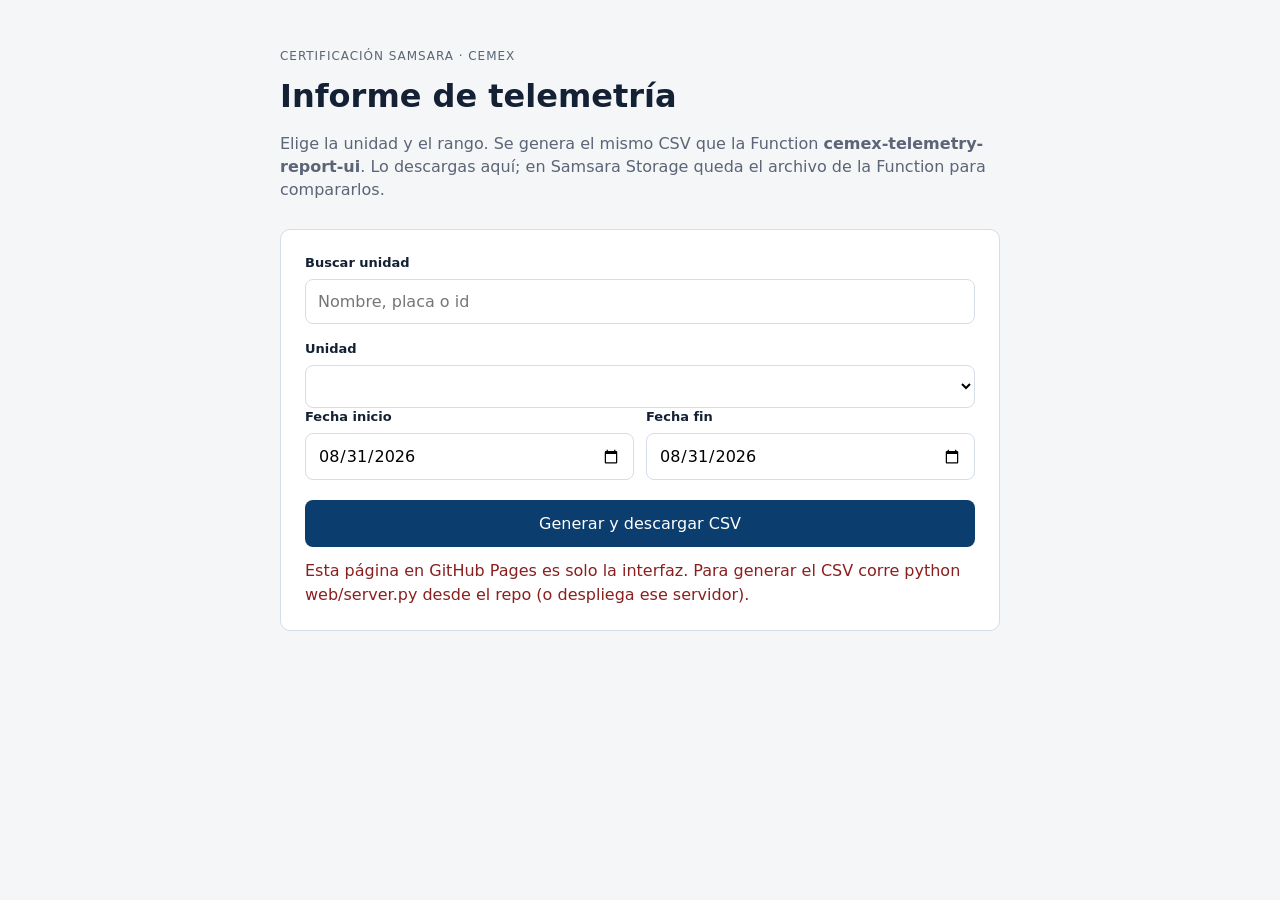
==== index.html @ ae3daeab "Publish the portal from the repo root on GitHub Pages. Branch deploys only serve / or /docs; without" ====
<!DOCTYPE html>
<html lang="es">
  <head>
    <meta charset="utf-8" />
    <meta http-equiv="refresh" content="0; url=./web/" />
    <title>Informe CEMEX</title>
    <script>
      location.replace("./web/");
    </script>
  </head>
  <body>
    <p><a href="./web/">Abrir informe CEMEX</a></p>
  </body>
</html>
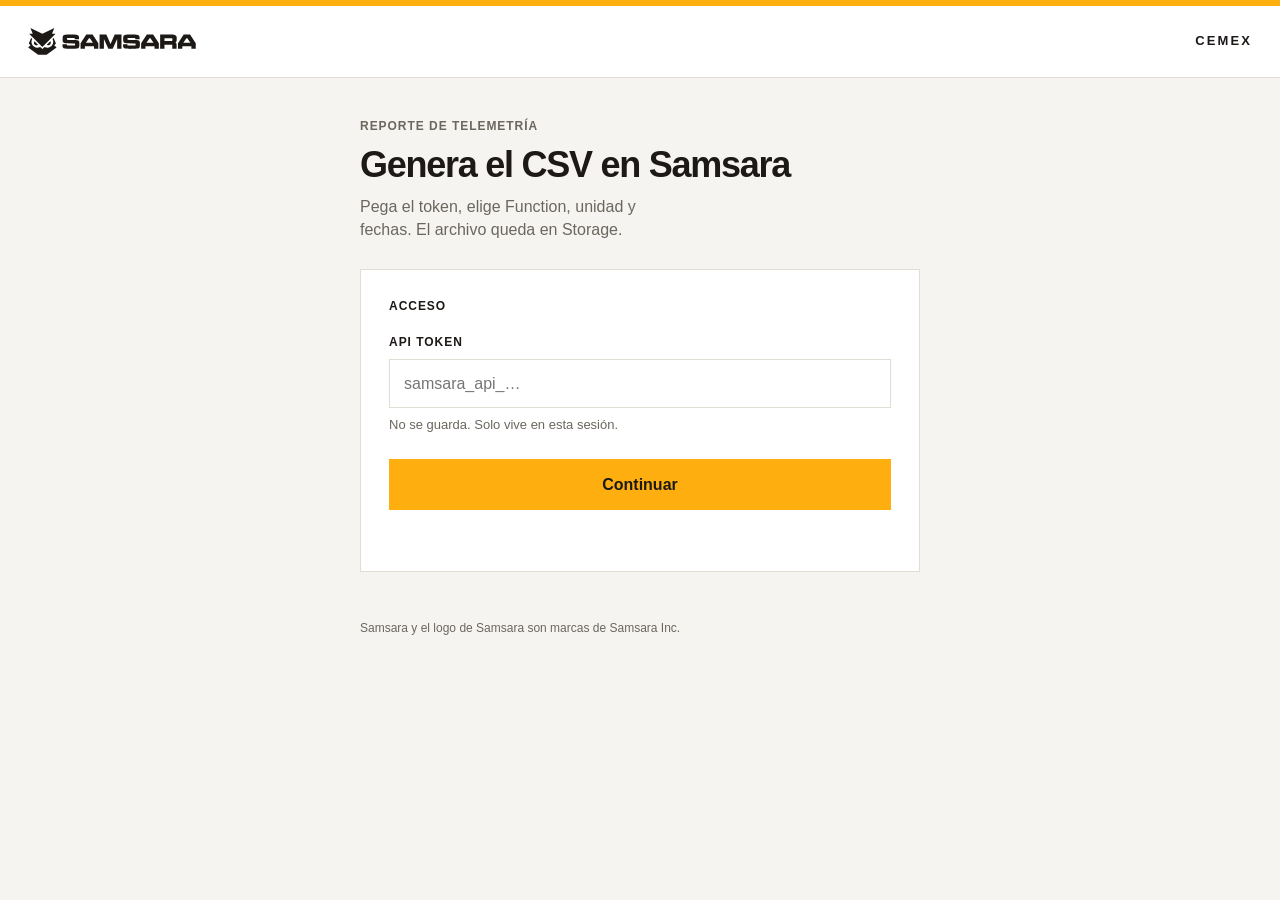
==== commit 7a662617: "Quitar el redirect loop entre / y /web/ en Pages. Co-authored-by: Cursor <cursoragent@cursor.com>" ====
--- a/index.html
+++ b/index.html
@@ -2,13 +2,93 @@
 <html lang="es">
   <head>
     <meta charset="utf-8" />
-    <meta http-equiv="refresh" content="0; url=./web/" />
-    <title>Informe CEMEX</title>
-    <script>
-      location.replace("./web/");
-    </script>
+    <meta name="viewport" content="width=device-width, initial-scale=1" />
+    <meta http-equiv="Cache-Control" content="no-cache" />
+    <title>CEMEX · Samsara</title>
+    <link rel="icon" href="./web/logo-samsara-mark.svg" type="image/svg+xml" />
+    <link rel="stylesheet" href="./web/styles.css?v=12" />
   </head>
   <body>
-    <p><a href="./web/">Abrir informe CEMEX</a></p>
+    <div class="signal" aria-hidden="true"></div>
+    <header class="topbar">
+      <a class="logo" href="https://www.samsara.com" target="_blank" rel="noopener" aria-label="Samsara">
+        <img src="./web/logo-samsara.svg" alt="Samsara" width="168" height="27" />
+      </a>
+      <p class="topbar-product">CEMEX</p>
+    </header>
+
+    <main class="shell">
+      <section class="intro">
+        <p class="kicker">Reporte de telemetría</p>
+        <h1>Genera el CSV en Samsara</h1>
+        <p class="lede">Pega el token, elige Function, unidad y fechas. El archivo queda en Storage.</p>
+      </section>
+
+      <section id="gate" class="card">
+        <p class="card-title">Acceso</p>
+        <label for="token">API token</label>
+        <input
+          id="token"
+          type="password"
+          autocomplete="off"
+          spellcheck="false"
+          placeholder="samsara_api_…"
+        />
+        <p class="field-help">No se guarda. Solo vive en esta sesión.</p>
+        <button id="unlock" type="button">Continuar</button>
+        <p id="gateStatus" class="status" role="status"></p>
+      </section>
+
+      <section id="workspace" class="hidden">
+        <section class="card">
+          <div class="toolbar">
+            <p id="fleetMeta" class="hint"></p>
+            <button id="lock" type="button" class="ghost">Salir</button>
+          </div>
+
+          <p class="card-title">Corrida</p>
+
+          <label for="function">Function</label>
+          <select id="function"></select>
+          <p class="field-help">Nombre exacto. El token tiene que ser de esta misma org, con Functions Write.</p>
+
+          <label for="filter">Unidad</label>
+          <input id="filter" type="search" placeholder="Buscar nombre, placa o id" autocomplete="off" />
+          <select id="vehicle"></select>
+
+          <div class="row">
+            <div>
+              <label for="start">Inicio</label>
+              <input id="start" type="date" />
+            </div>
+            <div>
+              <label for="end">Fin</label>
+              <input id="end" type="date" />
+            </div>
+          </div>
+          <p class="field-help">Hasta 7 días. El CSV se escribe en Samsara Storage.</p>
+
+          <button id="generate" type="button">Generar reporte</button>
+          <p id="status" class="status" role="status"></p>
+        </section>
+
+        <section id="result" class="card result hidden">
+          <p class="eyebrow">Listo en Samsara Storage</p>
+          <p id="resultSummary"></p>
+          <p id="storagePath" class="path"></p>
+          <p id="correlation" class="hint"></p>
+          <button id="downloadCsv" type="button" disabled>Descargar CSV</button>
+          <div class="actions">
+            <a id="storageLink" class="button-link" href="#" target="_blank" rel="noopener">Abrir Storage</a>
+            <a id="functionLink" class="button-link ghost-link" href="#" target="_blank" rel="noopener">Ver Function</a>
+          </div>
+        </section>
+      </section>
+    </main>
+
+    <footer class="foot">
+      Samsara y el logo de Samsara son marcas de Samsara Inc.
+    </footer>
+    <script src="./web/app.js?v=12" type="module"></script>
   </body>
 </html>
--- a/web/styles.css
+++ b/web/styles.css
@@ -0,0 +1,294 @@
+:root {
+  --ink: #1c1917;
+  --muted: #6b675f;
+  --line: #e0ddd5;
+  --bg: #f5f4f1;
+  --card: #ffffff;
+  --signal: #feaf0f;
+  --signal-hover: #f09f00;
+  --ok: #1f6b3a;
+  --err: #b42318;
+}
+
+* {
+  box-sizing: border-box;
+}
+
+body {
+  margin: 0;
+  min-height: 100vh;
+  background: var(--bg);
+  color: var(--ink);
+  font: 16px/1.45 "Helvetica Neue", Helvetica, Arial, sans-serif;
+}
+
+.signal {
+  height: 6px;
+  background: var(--signal);
+}
+
+.topbar {
+  display: flex;
+  align-items: center;
+  justify-content: space-between;
+  gap: 16px;
+  min-height: 72px;
+  padding: 0 28px;
+  background: #fff;
+  border-bottom: 1px solid var(--line);
+}
+
+.logo {
+  display: flex;
+  align-items: center;
+  line-height: 0;
+}
+
+.logo img {
+  display: block;
+  width: 168px;
+  height: auto;
+}
+
+.topbar-product {
+  margin: 0;
+  font-size: 13px;
+  font-weight: 700;
+  letter-spacing: 0.16em;
+  text-transform: uppercase;
+}
+
+.shell {
+  width: min(560px, calc(100% - 40px));
+  margin: 40px auto 48px;
+}
+
+.intro {
+  margin-bottom: 28px;
+}
+
+.kicker,
+.eyebrow,
+label,
+.card-title {
+  font-size: 12px;
+  font-weight: 700;
+  letter-spacing: 0.08em;
+  text-transform: uppercase;
+}
+
+.kicker {
+  margin: 0 0 10px;
+  color: var(--muted);
+}
+
+h1 {
+  margin: 0 0 10px;
+  font-size: 36px;
+  font-weight: 650;
+  letter-spacing: -0.035em;
+  line-height: 1.1;
+}
+
+.lede {
+  margin: 0;
+  color: var(--muted);
+  max-width: 36ch;
+}
+
+.card {
+  background: var(--card);
+  border: 1px solid var(--line);
+  padding: 28px;
+}
+
+.card + .card,
+#workspace .card + .card {
+  margin-top: 16px;
+}
+
+.card-title {
+  margin: 0 0 18px;
+}
+
+label {
+  display: block;
+  margin: 18px 0 8px;
+}
+
+.card > label:first-of-type,
+.card-title + label {
+  margin-top: 0;
+}
+
+.field-help {
+  margin: 8px 0 0;
+  color: var(--muted);
+  font-size: 13px;
+}
+
+input,
+select,
+button,
+.button-link {
+  width: 100%;
+  font: inherit;
+}
+
+input,
+select {
+  border: 1px solid var(--line);
+  border-radius: 0;
+  padding: 12px 14px;
+  background: #fff;
+  color: var(--ink);
+}
+
+#filter {
+  margin-bottom: 8px;
+}
+
+input:focus,
+select:focus {
+  outline: 2px solid var(--ink);
+  outline-offset: 1px;
+}
+
+.row {
+  display: grid;
+  grid-template-columns: 1fr 1fr;
+  gap: 12px;
+}
+
+button,
+.button-link {
+  display: inline-block;
+  margin-top: 24px;
+  border: 0;
+  border-radius: 0;
+  padding: 14px 16px;
+  background: var(--signal);
+  color: var(--ink);
+  font-weight: 700;
+  text-align: center;
+  text-decoration: none;
+  cursor: pointer;
+}
+
+button:hover,
+.button-link:hover {
+  background: var(--signal-hover);
+}
+
+button:disabled {
+  opacity: 0.45;
+  cursor: not-allowed;
+}
+
+.actions {
+  display: grid;
+  grid-template-columns: 1fr 1fr;
+  gap: 12px;
+}
+
+.actions > * {
+  margin-top: 16px;
+}
+
+.ghost-link {
+  background: transparent;
+  border: 1px solid var(--ink);
+}
+
+.ghost-link:hover {
+  background: #fff6e0;
+}
+
+.status {
+  min-height: 1.3em;
+  margin: 14px 0 0;
+  color: var(--muted);
+  font-size: 14px;
+}
+
+.status.ok {
+  color: var(--ok);
+}
+
+.status.err {
+  color: var(--err);
+}
+
+.hint {
+  margin: 0;
+  color: var(--muted);
+  font-size: 13px;
+}
+
+.eyebrow {
+  margin: 0 0 8px;
+}
+
+.path {
+  margin: 12px 0;
+  padding: 12px;
+  background: var(--bg);
+  font: 12px/1.45 ui-monospace, Menlo, monospace;
+  word-break: break-all;
+}
+
+.toolbar {
+  display: flex;
+  justify-content: space-between;
+  align-items: center;
+  gap: 12px;
+  margin-bottom: 20px;
+}
+
+button.ghost {
+  width: auto;
+  margin-top: 0;
+  padding: 8px 12px;
+  background: transparent;
+  border: 1px solid var(--line);
+  font-weight: 600;
+}
+
+button.ghost:hover {
+  background: var(--bg);
+}
+
+.result {
+  border-color: var(--ink);
+}
+
+.foot {
+  width: min(560px, calc(100% - 40px));
+  margin: 0 auto 48px;
+  color: var(--muted);
+  font-size: 12px;
+}
+
+.hidden {
+  display: none;
+}
+
+@media (max-width: 640px) {
+  .topbar {
+    padding: 0 20px;
+    min-height: 64px;
+  }
+
+  .logo img {
+    width: 132px;
+  }
+
+  h1 {
+    font-size: 30px;
+  }
+
+  .row,
+  .actions {
+    grid-template-columns: 1fr;
+  }
+}
